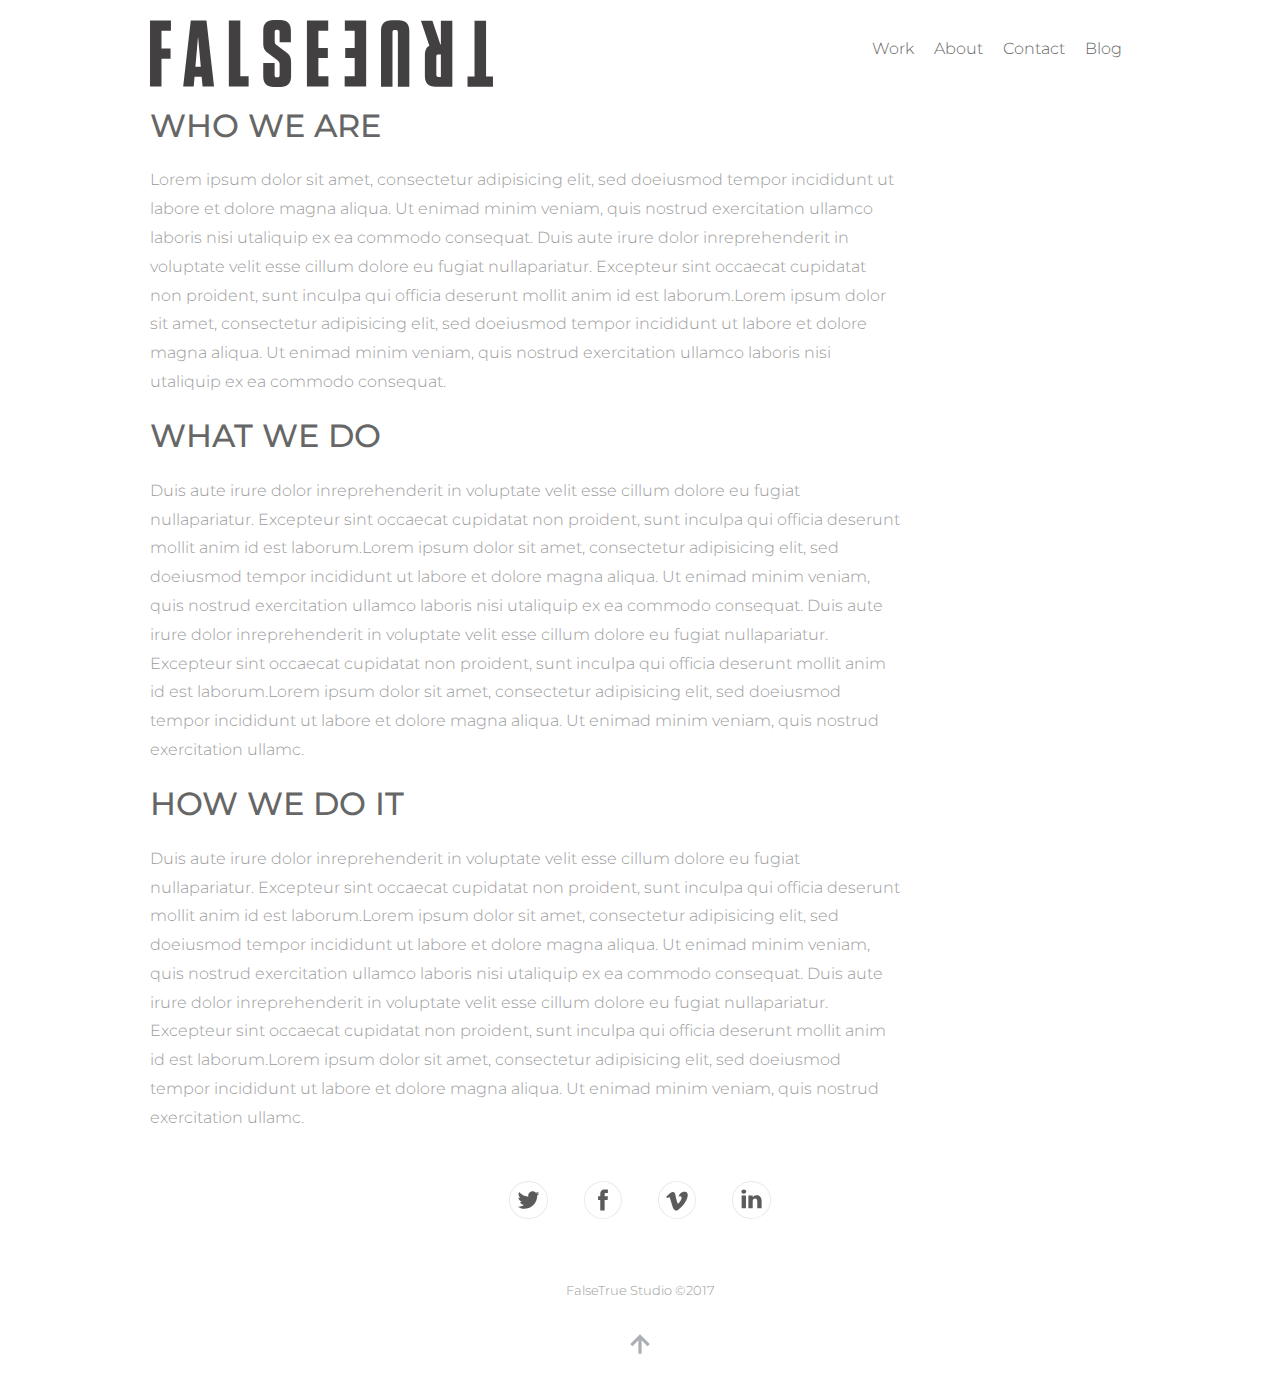
==== about.html @ f98e4de2 "second commit" ====
<!DOCTYPE html PUBLIC "-//W3C//DTD XHTML 1.0 Strict//EN"
"http://www.w3.org/TR/xhtml1/DTD/xhtml1-strict.dtd">
<html xmlns="http://www.w3.org/1999/xhtml" xml:lang="en" lang="en">

<head>
	<title>FalseTrue Studio</title>
	<meta http-equiv="content-type" content="text/html;charset=utf-8" />
	<meta name="generator" content="Geany 1.27" />
	<meta name="viewport" content="width=device-width, initial-scale=1, maximum-scale=1,user-scalable=0">
	<link rel="stylesheet" href="styles/main.css">
	<link href="https://fonts.googleapis.com/css?family=Montserrat:100,100i,200,200i,300,300i,400,400i,500,500i,600,600i,700,700i,800,800i,900,900i" rel="stylesheet">
</head>

<body>
	<div id="wrapper">

		<header class="clear-floats">

			<div id="logo-container">
				<a href="index.html"><img id="logo" src="icons/ft_logo_full.svg"></a>
			</div>

			<div id = "burger-container">
				<div id="burger">
					<span>&nbsp;</span>
					<span>&nbsp;</span>
					<span>&nbsp;</span>
				</div>
			</div>	<!--end of burger container-->

			<nav id="main-menu" class="hidden">
				<ul>
					<li>
						<a href="index.html">Work</a>
					</li>
					<li>
						<a href="about.html">About</a>
					</li>
					<li>
						<a href="contact.html">Contact</a>
					</li>
					<li>
						<a href="blog.html">Blog</a>
					</li>
				</ul>
			</nav>

		</header>

		<div id="body-text">
			<h1>Who we are</h1>
				<p>
				Lorem ipsum dolor sit amet, consectetur adipisicing elit, sed doeiusmod tempor incididunt ut labore et dolore magna aliqua. Ut enimad minim veniam, quis nostrud exercitation ullamco laboris nisi utaliquip ex ea commodo consequat. Duis aute irure dolor inreprehenderit in voluptate velit esse cillum dolore eu fugiat nullapariatur. Excepteur sint occaecat cupidatat non proident, sunt inculpa qui officia deserunt mollit anim id est laborum.Lorem ipsum dolor sit amet, consectetur adipisicing elit, sed doeiusmod tempor incididunt ut labore et dolore magna aliqua. Ut enimad minim veniam, quis nostrud exercitation ullamco laboris nisi utaliquip ex ea commodo consequat.
				</p>
			<h1>What we do</h1>
				<p>
				Duis aute irure dolor inreprehenderit in voluptate velit esse cillum dolore eu fugiat nullapariatur. Excepteur sint occaecat cupidatat non proident, sunt inculpa qui officia deserunt mollit anim id est laborum.Lorem ipsum dolor sit amet, consectetur adipisicing elit, sed doeiusmod tempor incididunt ut labore et dolore magna aliqua. Ut enimad minim veniam, quis nostrud exercitation ullamco laboris nisi utaliquip ex ea commodo consequat. Duis aute irure dolor inreprehenderit in voluptate velit esse cillum dolore eu fugiat nullapariatur. Excepteur sint occaecat cupidatat non proident, sunt inculpa qui officia deserunt mollit anim id est laborum.Lorem ipsum dolor sit amet, consectetur adipisicing elit, sed doeiusmod tempor incididunt ut labore et dolore magna aliqua. Ut enimad minim veniam, quis nostrud exercitation ullamc.
				</p>
			<h1>How we do it</h1>
				<p>
				Duis aute irure dolor inreprehenderit in voluptate velit esse cillum dolore eu fugiat nullapariatur. Excepteur sint occaecat cupidatat non proident, sunt inculpa qui officia deserunt mollit anim id est laborum.Lorem ipsum dolor sit amet, consectetur adipisicing elit, sed doeiusmod tempor incididunt ut labore et dolore magna aliqua. Ut enimad minim veniam, quis nostrud exercitation ullamco laboris nisi utaliquip ex ea commodo consequat. Duis aute irure dolor inreprehenderit in voluptate velit esse cillum dolore eu fugiat nullapariatur. Excepteur sint occaecat cupidatat non proident, sunt inculpa qui officia deserunt mollit anim id est laborum.Lorem ipsum dolor sit amet, consectetur adipisicing elit, sed doeiusmod tempor incididunt ut labore et dolore magna aliqua. Ut enimad minim veniam, quis nostrud exercitation ullamc.
				</p>
		</div> <!--regulary-text -->

		<footer>
			<div id="footer-container">
				<ul id="socials-menu">
					<li>
						<a href="#"><img src="icons/twitter_light.svg"></a>
					</li>
					<li>
						<a href="#"><img src="icons/facebook_light.svg"></a>
					</li>
					<li>
						<a href="#"><img src="icons/vimeo_light.svg"></a>
					</li>
					<li>
						<a href="#"><img src="icons/linkedin_light.svg"></a>
					</li>

				</ul>
				<div id="copyright">FalseTrue Studio &copy2017 </div>
			</div>
				<div id="top-move"><a href="#"><img src="icons/go-up-symbolic.svg"></a></div>
		</footer>

	</div> <!-- end of wrapper -->

<script src="scripts/script.js" ></script>
<script src="scripts/zenscroll-min.js"></script>

</body>

</html>
---- styles/main.css ----
@import url ('styles/reset.css');

html{
  overflow: scroll;
}

body {
  font-family: Montserrat;
  font-weight: 300;
  font-size: 16px;
  line-height: 1.8em;
  color: #9b9b9b;
  padding: 0;
}

#wrapper {
  max-width: 980px;
  margin: 1em auto;
}

h1 {
  color: #666;
  text-transform: uppercase;
  font-weight: 500;

}

p {margin: 1.6em 0;}

ul {padding: 0 0.5em 0 0;}

li {
  list-style: none;
}
a {  text-decoration:none ;}


/*------HEADER-------*/

header {margin: 1.2em 0;}

/* LOGO */

#logo-container{
  width: 35%;
  float: left;
  top: -0.2em;
  position: relative;
}

#logo {
  width: 100%;
  vertical-align: text-top;
  opacity: 0.85;
  transition: all ease-in-out 0.4s;
}

#logo:hover{ opacity: 1;}

/* MENU */

#main-menu{
  float: right;
}

#main-menu ul li{
  display: inline-block;

  margin-left: 1em;
}

#main-menu ul li a:after {
  padding-bottom: 0.25em;
  border-bottom: 2px solid #333;
  display: block;
  content: "";
  width: 0%;
  opacity: 1;
  transition: all ease-in-out 0.4s;
}

#main-menu ul li a:hover:after {
  border-bottom: 2px solid #666;
  display: block;
  content: "";
  width: 100%;
  opacity: 1;
}

#main-menu ul li a{
  color:#666;
  transition: all ease-in-out 0.4s;

}

#main-menu ul li a:hover{
  color:#333;
}

#burger { display: none;}

.clear-floats:after{
  content: "";
  clear: both;
  display: block;
}

img {max-width: 100%;margin: 0;padding: 0;}

#gallery:after{
  content: "";
  clear: both;
  display: block
}

/* HOME */
.gallery-image {
  width: 49%;
  float: left;
  padding-right: 1%;
  padding-top: 1%;
}

/* CONTACT */
#contact-container {
  min-height: 24em;
  margin-top: 10%;
}

#contact-info {
  margin: 3em auto;
}

.info img {
  height: 3em;
  opacity: 0.8;
  /*! float: left; */
}


.info a {
  font-size: 1.4em;
  color: #666;
  top: -0.7em;
  position: relative;
  padding-left: 1em;
  transition: all ease-in-out 0.4s;
}

.info a:hover { padding-left: 2em;}

/* BLOG */
.blog-post p {
  max-width: 750px;
}

.blog-post-image { min-width: 100%;}

/* ABOUT */
#body-text p {
  max-width: 750px;
}

/*----FOOTER----*/

#socials-menu {
  width:100%;
  padding: 0;
  margin: 3em auto;
  text-align: center;
}

#socials-menu li {
  display: inline;
  text-align: center;
}

#socials-menu a{
  opacity: 0.8;
  padding: 1em;
}

#socials-menu a:hover{ opacity: 1;}

#socials-menu img {
  height: 2.4em;
  width: 2.4em;
  transition: all ease-in-out 0.4s;
}

#socials-menu img:hover {
  transform: scale(1.2) rotate(-5deg);
}

#socials-menu:after{
  content: "";
  clear: both;
  display: block;
}

#copyright {
  text-align: center;
  margin: 2em auto;
  font-size: 0.8em;
}

#top-move img {
  margin: 0 auto;
  height: 1.6em;
  opacity: 0.5;
  display: block;
}

#top-move img:hover { opacity: 1;}

/*----MEDIA QUERIES----*/

/* VERY LARGE */
@media all and (min-width: 1920px) {

  #wrapper {
    max-width: 1440px;
    margin: 1em auto;
    font-size: 120%;
  }
}

/* MEDIUM */

@media all and (max-width: 839px){
  header {margin: 1.2em 0 auto;}

  #logo-container{
    float: none;
    width: 50%;
    margin: 0 auto;
  }

  #main-menu { float: none;}

  #main-menu ul {
    text-align: center;
    width: 100%;
    margin: 2em auto;
  }

  #main-menu ul li {margin: 0 1em; }
  .gallery-image {
    width: 100%;
    padding-top: 0.5em;
  }

}


/* SMALL */

@media all and (max-width: 450px){

  h1 {text-align: center;}

  p {
    text-align: center;
    line-height: 1.5em;
  }

  #logo-container{
    float: none;
    width: 70%;
    margin: 0 auto;
  }

  #main-menu{
    float: none;
    opacity: 1;
    height: 270px;
    transition:all ease-in-out 0.6s ;
    transition-delay: 0.2s;
  }

  #main-menu.hidden {
    height: 0;
    opacity: 0;
    transform: scale(0.5);
  }

  #main-menu ul li{
    margin: 0.5em 5em;
    text-align: center;
  }

  #main-menu ul li a{
    font-size: 1.2em;
    line-height: 2em;
  }


  #main-menu ul li a:after{
    content: "";
    width: 0%;
    margin: 0 auto;
    opacity: 0;
    transition: all ease-in-out 0.4s;
  }

  #main-menu ul li a:hover:after{
    width: 100%;
    opacity: 1;
  }

  #burger-container {
    position: relative;
    margin: 2em auto;
  }

  #burger {
    display: block;
    cursor: pointer;
    width: 30px;
    margin: 0 auto;
  }

  #burger span {
    background: #666;
    display: block;
    height: 3px;
    margin-top: 6px;
    position: relative;
    top: 0;
    transition: all ease-in-out 0.4s;
  }

  #burger.open span:first-child{
    transform: rotate(45deg);
    top: 10px;
  }

  #burger.open span:nth-child(2){
    width: 0;
    opacity: 0;
  }

  #burger.open span:nth-child(3){
    transform: rotate(-45deg);
    top: -8px;
  }

  .gallery-image {
    width: 100%;
    padding-top: 0.5em;
  }

  #socials-menu a {padding: 0.5em}

  #socials-menu img {height: 2.4em}

}
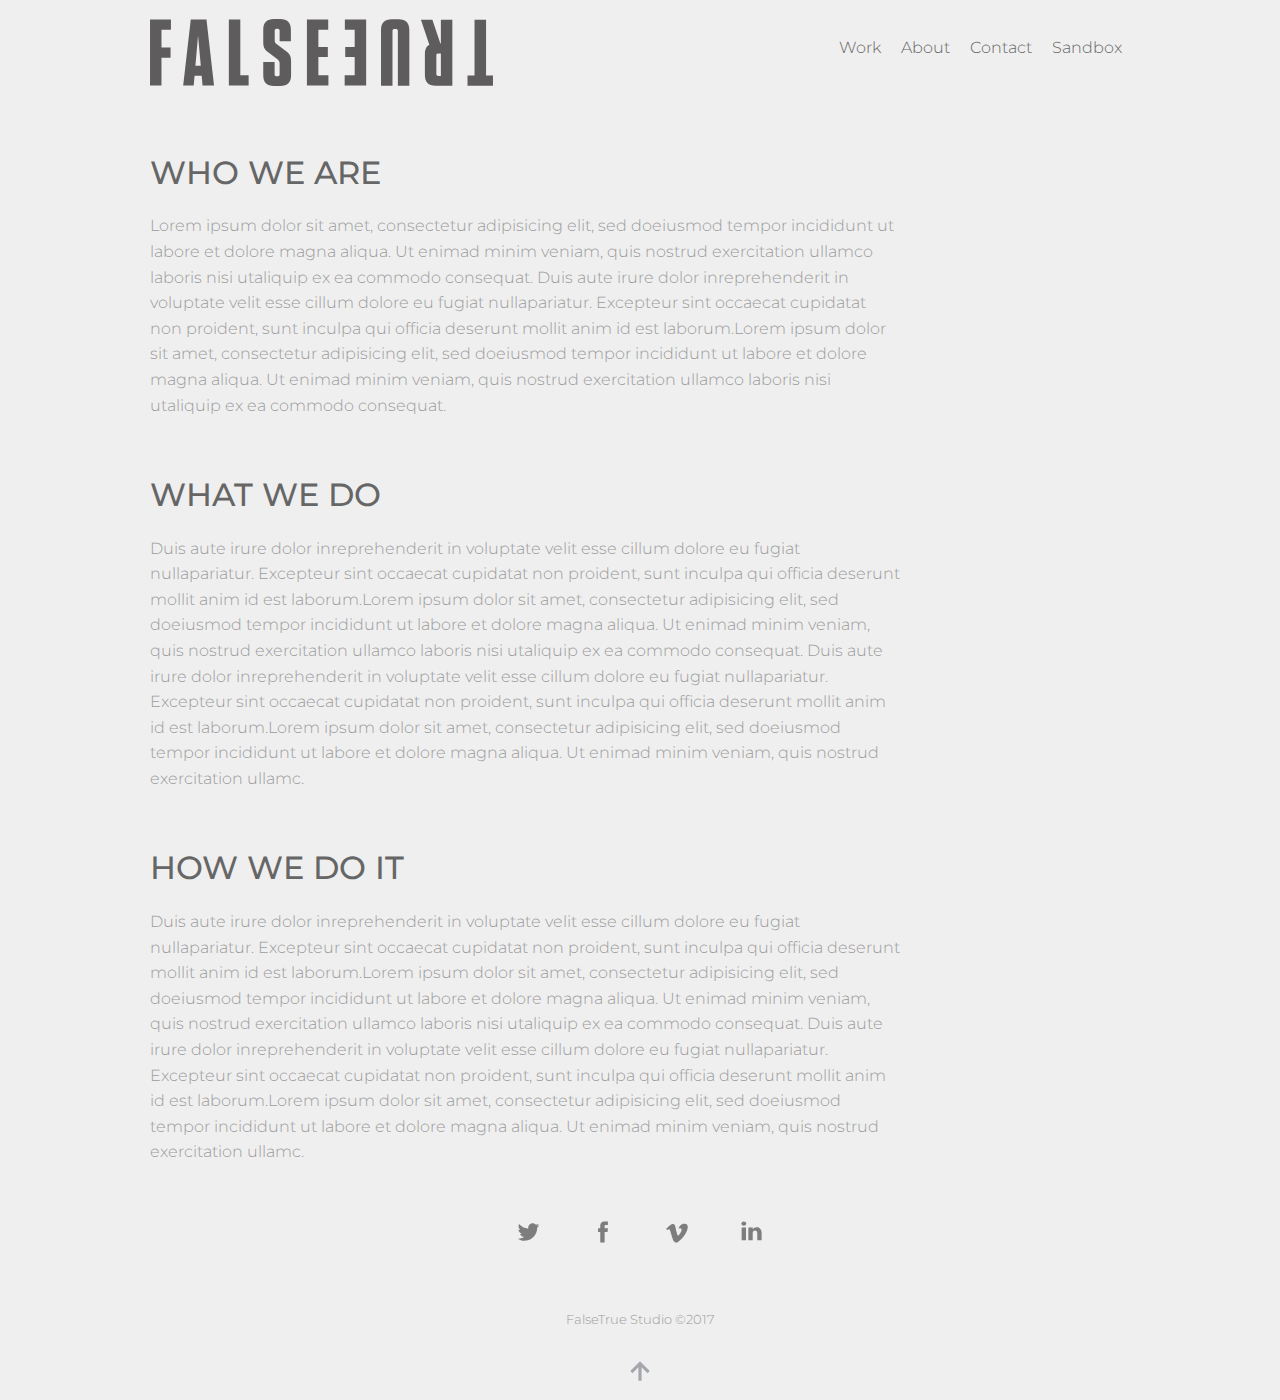
==== commit a21f99f9: "First review" ====
--- a/about.html
+++ b/about.html
@@ -1,5 +1,3 @@
-
-
 <!DOCTYPE html PUBLIC "-//W3C//DTD XHTML 1.0 Strict//EN"
 "http://www.w3.org/TR/xhtml1/DTD/xhtml1-strict.dtd">
 <html xmlns="http://www.w3.org/1999/xhtml" xml:lang="en" lang="en">
@@ -42,7 +40,7 @@
 						<a href="contact.html">Contact</a>
 					</li>
 					<li>
-						<a href="blog.html">Blog</a>
+						<a href="sandbox.html">sandbox</a>
 					</li>
 				</ul>
 			</nav>
--- a/styles/main.css
+++ b/styles/main.css
@@ -8,9 +8,10 @@
   font-family: Montserrat;
   font-weight: 300;
   font-size: 16px;
-  line-height: 1.8em;
+  line-height: 1.6em;
   color: #9b9b9b;
   padding: 0;
+  background-color: #efefef;
 }
 
 #wrapper {
@@ -22,10 +23,15 @@
   color: #666;
   text-transform: uppercase;
   font-weight: 500;
-
-}
-
-p {margin: 1.6em 0;}
+  margin-top:1.8em;
+
+  line-height: 1.2em;
+}
+
+sandbox-post p {
+  width: 80%;
+
+}
 
 ul {padding: 0 0.5em 0 0;}
 
@@ -37,7 +43,7 @@
 
 /*------HEADER-------*/
 
-header {margin: 1.2em 0;}
+header {margin: 1.2em 0 4em 0;}
 
 /* LOGO */
 
@@ -51,21 +57,21 @@
 #logo {
   width: 100%;
   vertical-align: text-top;
-  opacity: 0.85;
+  opacity: 0.7;
   transition: all ease-in-out 0.4s;
 }
 
-#logo:hover{ opacity: 1;}
+#logo:hover{ opacity: 0.9;}
 
 /* MENU */
 
 #main-menu{
   float: right;
+  text-transform: capitalize;
 }
 
 #main-menu ul li{
   display: inline-block;
-
   margin-left: 1em;
 }
 
@@ -114,11 +120,21 @@
 }
 
 /* HOME */
+
+.gallery-image-wrapper {
+  width: 50%;
+  float: left;
+  overflow: hidden;
+}
+
+.gallery-image-container:after {
+  content: "";
+  clear: both;
+  display: block;
+}
+
 .gallery-image {
-  width: 49%;
-  float: left;
-  padding-right: 1%;
-  padding-top: 1%;
+  width: 120%;
 }
 
 /* CONTACT */
@@ -127,34 +143,34 @@
   margin-top: 10%;
 }
 
-#contact-info {
-  margin: 3em auto;
-}
-
-.info img {
-  height: 3em;
-  opacity: 0.8;
-  /*! float: left; */
-}
-
+
+.info {
+  padding-bottom: 1.4em;
+}
+
+.info span {
+  display: inherit;
+}
 
 .info a {
-  font-size: 1.4em;
   color: #666;
-  top: -0.7em;
-  position: relative;
-  padding-left: 1em;
-  transition: all ease-in-out 0.4s;
-}
-
-.info a:hover { padding-left: 2em;}
-
-/* BLOG */
-.blog-post p {
-  max-width: 750px;
-}
-
-.blog-post-image { min-width: 100%;}
+
+}
+
+.info a:hover {color: #333;}
+
+/* SANDBOX */
+
+.sandbox-post p {
+  max-width: 720px;
+}
+
+.sandbox-post-image-wrapper {
+  max-height: 692px;
+  overflow: hidden;
+}
+
+.sandbox-post-image { min-width: 100%;}
 
 /* ABOUT */
 #body-text p {
@@ -176,8 +192,9 @@
 }
 
 #socials-menu a{
-  opacity: 0.8;
+  opacity: 0.6;
   padding: 1em;
+  transition: all ease-in-out 0.6s;
 }
 
 #socials-menu a:hover{ opacity: 1;}
@@ -185,11 +202,10 @@
 #socials-menu img {
   height: 2.4em;
   width: 2.4em;
-  transition: all ease-in-out 0.4s;
 }
 
 #socials-menu img:hover {
-  transform: scale(1.2) rotate(-5deg);
+  opacity: 0.9;
 }
 
 #socials-menu:after{
@@ -228,6 +244,7 @@
 /* MEDIUM */
 
 @media all and (max-width: 839px){
+
   header {margin: 1.2em 0 auto;}
 
   #logo-container{
@@ -244,10 +261,8 @@
     margin: 2em auto;
   }
 
-  #main-menu ul li {margin: 0 1em; }
-  .gallery-image {
+  .gallery-image-wrapper {
     width: 100%;
-    padding-top: 0.5em;
   }
 
 }
@@ -350,6 +365,8 @@
     padding-top: 0.5em;
   }
 
+  .info { text-align: center;}
+
   #socials-menu a {padding: 0.5em}
 
   #socials-menu img {height: 2.4em}
